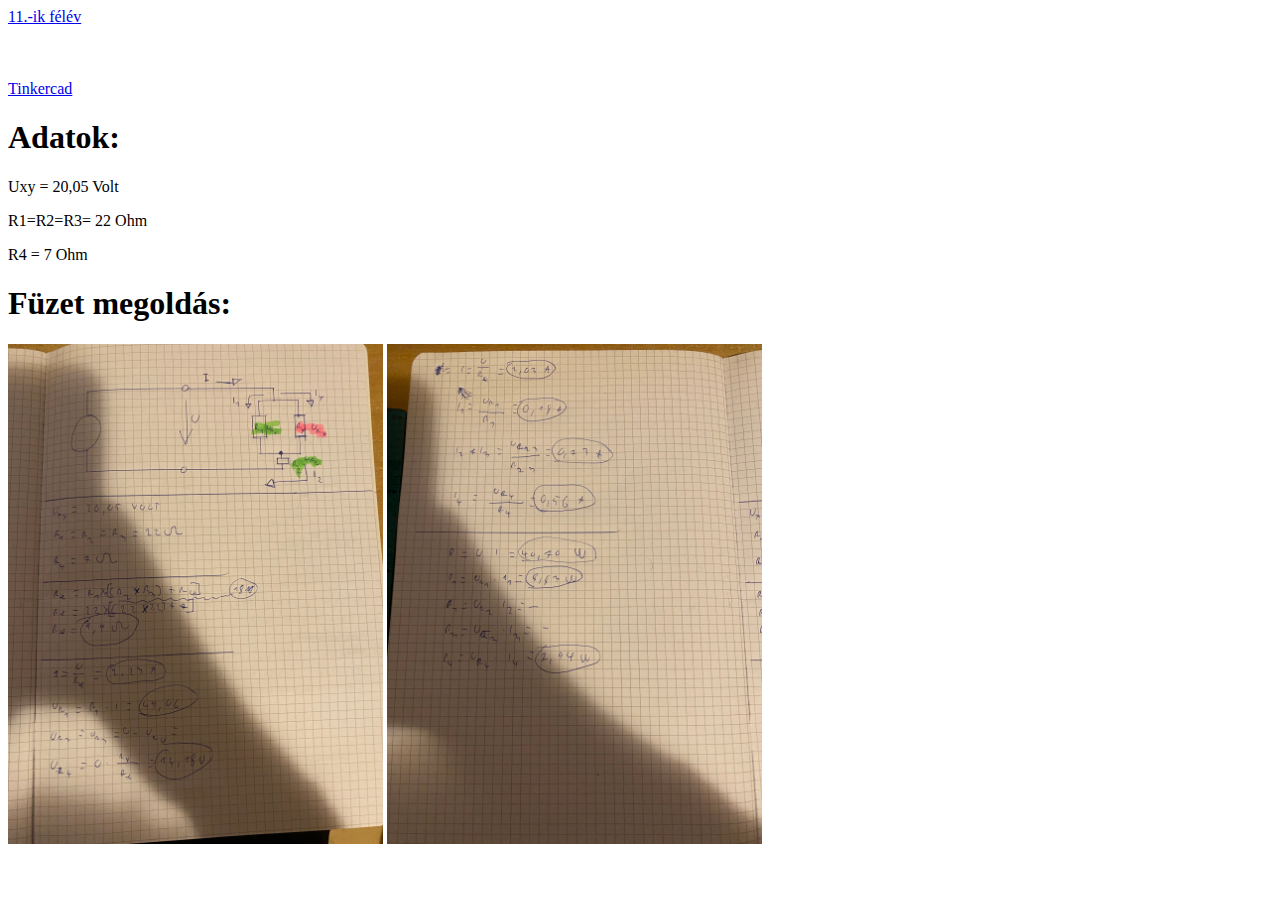
==== Doga2.html @ 9c1968a1 "Update Doga2.html" ====
<!DOCTYPE html>
<html lang="hu">
<head>
    <meta charset="UTF-8">
    <meta http-equiv="X-UA-Compatible" content="IE=edge">
    <meta name="viewport" content="width=device-width, initial-scale=1.0">

    <link rel="stylesheet" href="style.css">
    <link rel="stylesheet" href="bootstrap/css/bootstrap.min.css">  

    <title>Mercz Noel portfólió</title>
</head>
<body>
    <div class="navbar-nav">
        <a class="nav-link" href="11E1.html">11.-ik félév</a>
        <br>
        <br>
        <br>
        <br>
<a href="https://www.tinkercad.com/things/ix11w4HsNXr-fantastic-turing/editel?sharecode=Ou8PBIYP2tYgFkL2Alr__ROzyAYP4OqhyBMuAy8l6-E" target="_blank">Tinkercad</a>

<h1>Adatok:</h1>
<p>Uxy = 20,05 Volt</p>
<p>R1=R2=R3= 22 Ohm</p>
<p>R4 = 7 Ohm</p>

<h1>Füzet megoldás:</h1>


<img class="kep" src="../IMG_6448.jpeg" alt="füzet">
<img class="kep" src="../IMG_6449.jpeg" alt="füzet">

</div>
</body>
</html>
---- style.css ----
.kep {
    height: 500px;
}
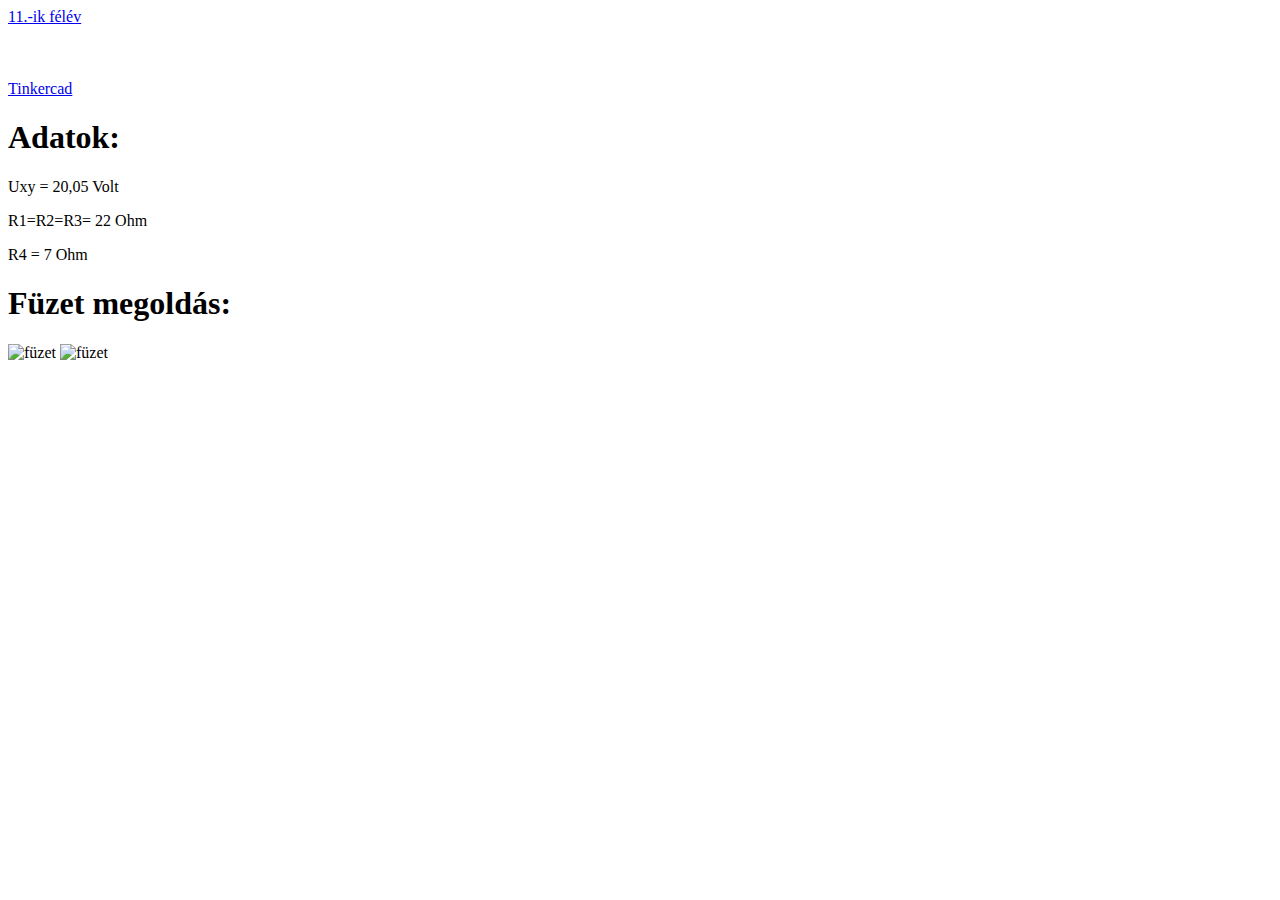
==== commit a933399d: "Update Doga2.html" ====
--- a/Doga2.html
+++ b/Doga2.html
@@ -27,8 +27,8 @@
 <h1>Füzet megoldás:</h1>
 
 
-<img class="kep" src="../IMG_6448.jpeg" alt="füzet">
-<img class="kep" src="../IMG_6449.jpeg" alt="füzet">
+<img class="kep" src="../Portfolio/IMG_6448.jpeg" alt="füzet">
+<img class="kep" src="../Portfolio/IMG_6449.jpeg" alt="füzet">
 
 </div>
 </body>
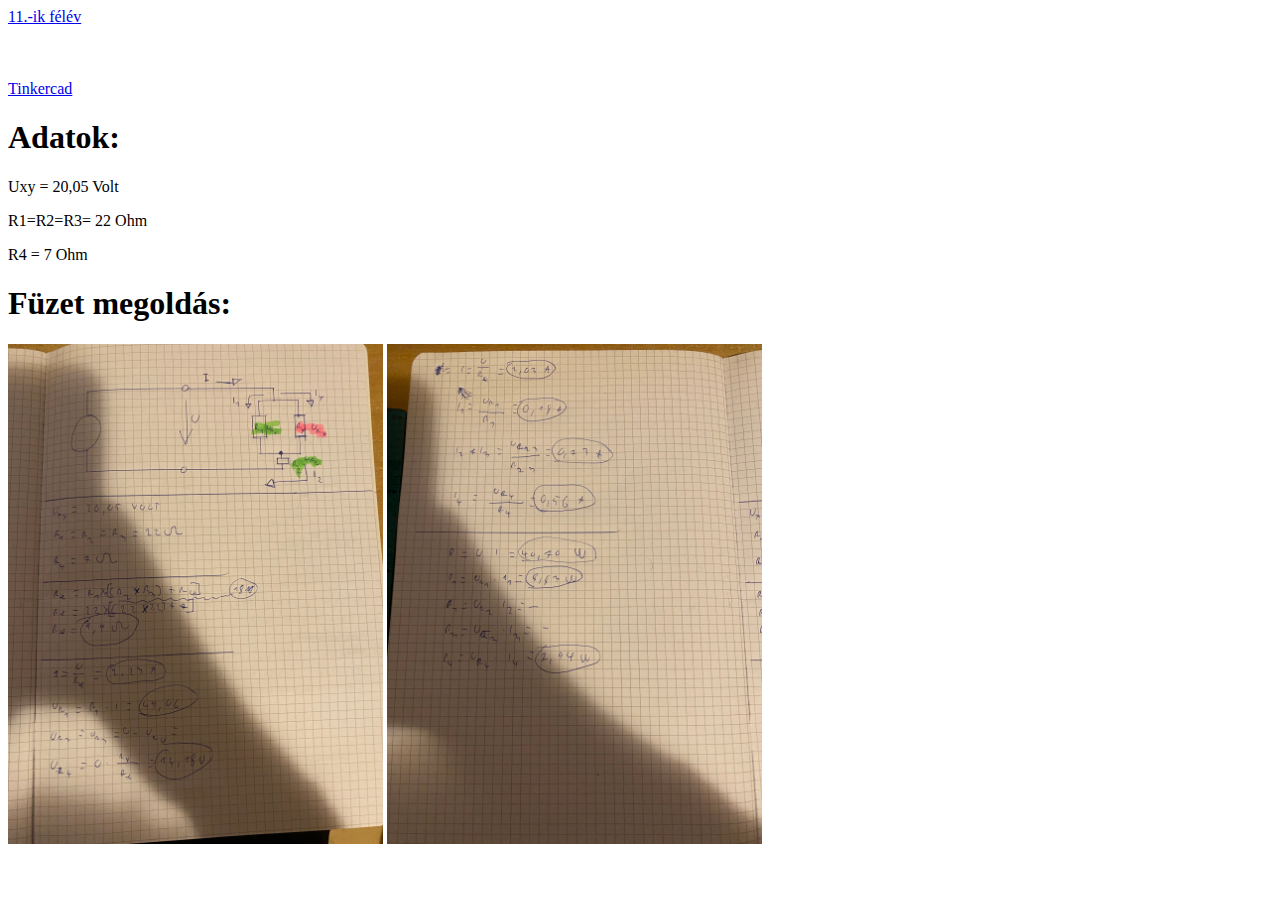
==== commit 588ffbda: "Update Doga2.html" ====
--- a/Doga2.html
+++ b/Doga2.html
@@ -27,8 +27,8 @@
 <h1>Füzet megoldás:</h1>
 
 
-<img class="kep" src="../Portfolio/IMG_6448.jpeg" alt="füzet">
-<img class="kep" src="../Portfolio/IMG_6449.jpeg" alt="füzet">
+<img class="kep" src="../IMG_6448.jpeg" alt="füzet">
+<img class="kep" src="../IMG_6449.jpeg" alt="füzet">
 
 </div>
 </body>
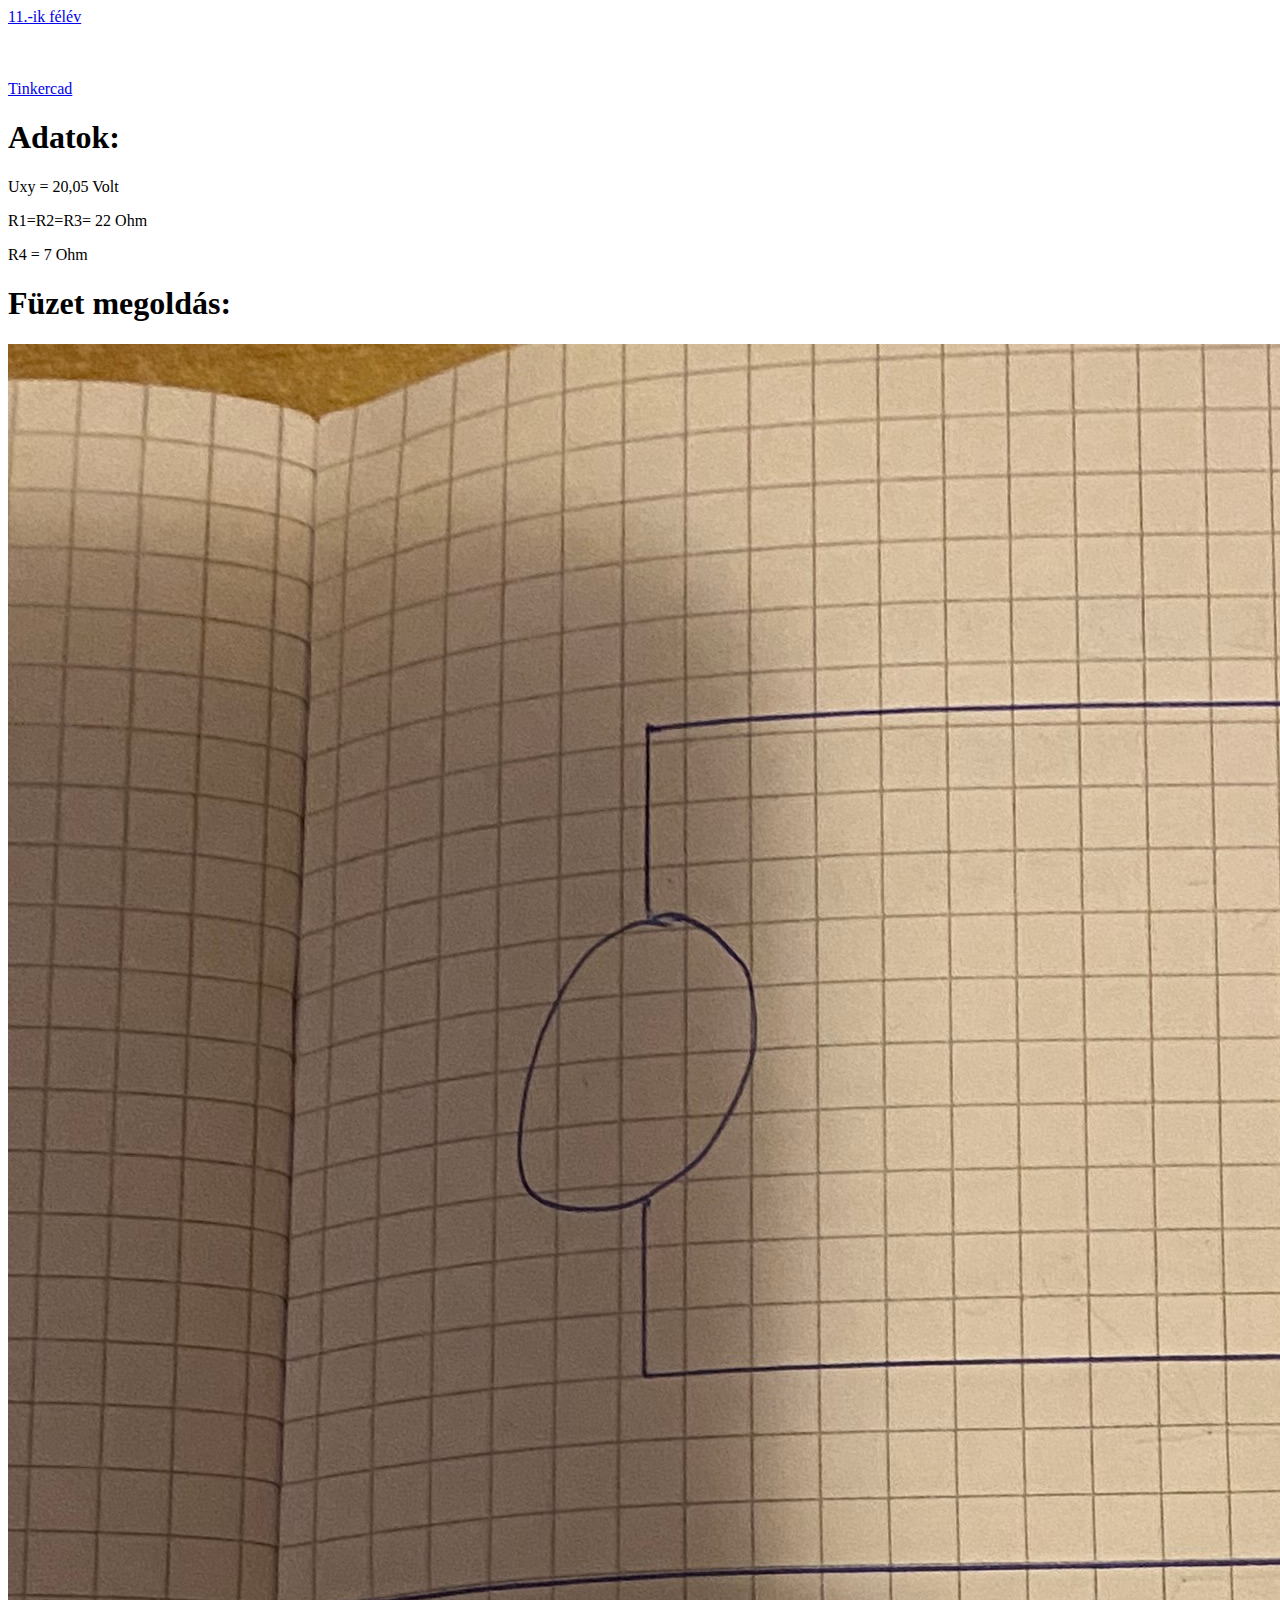
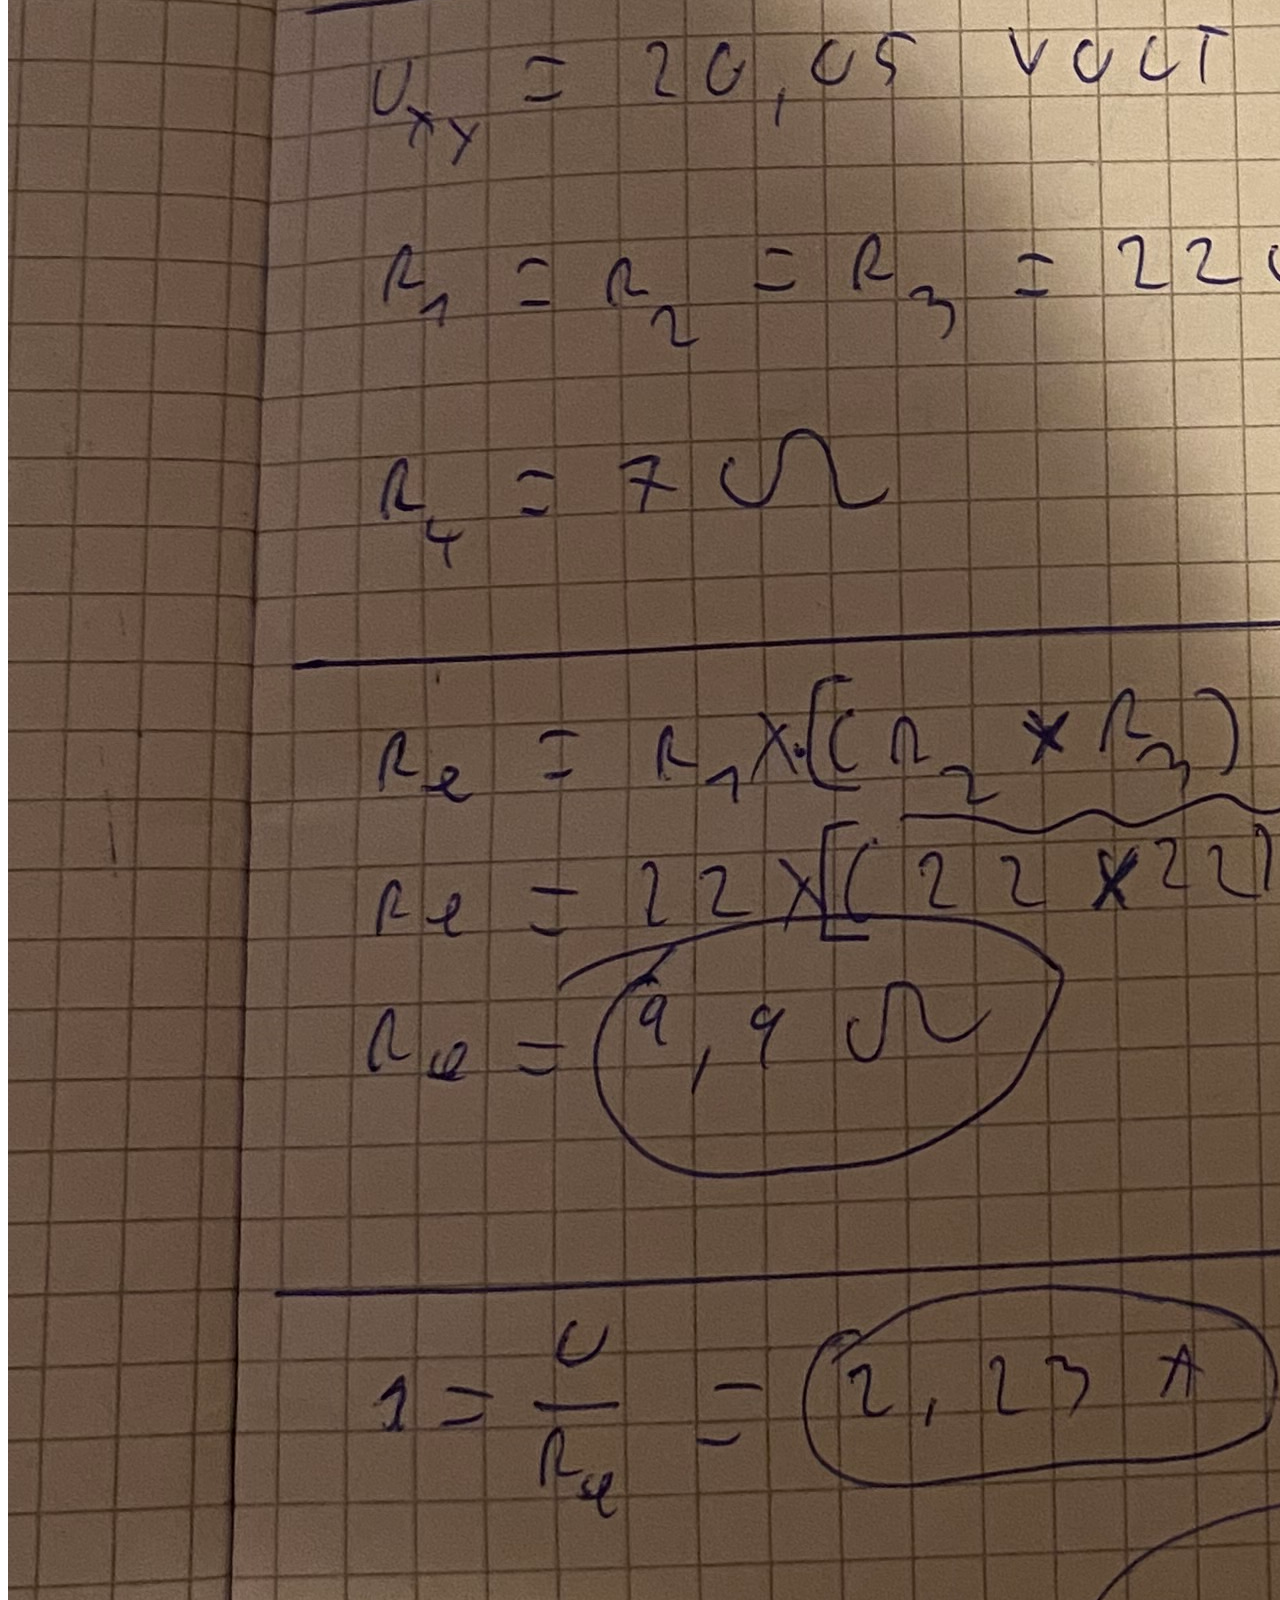
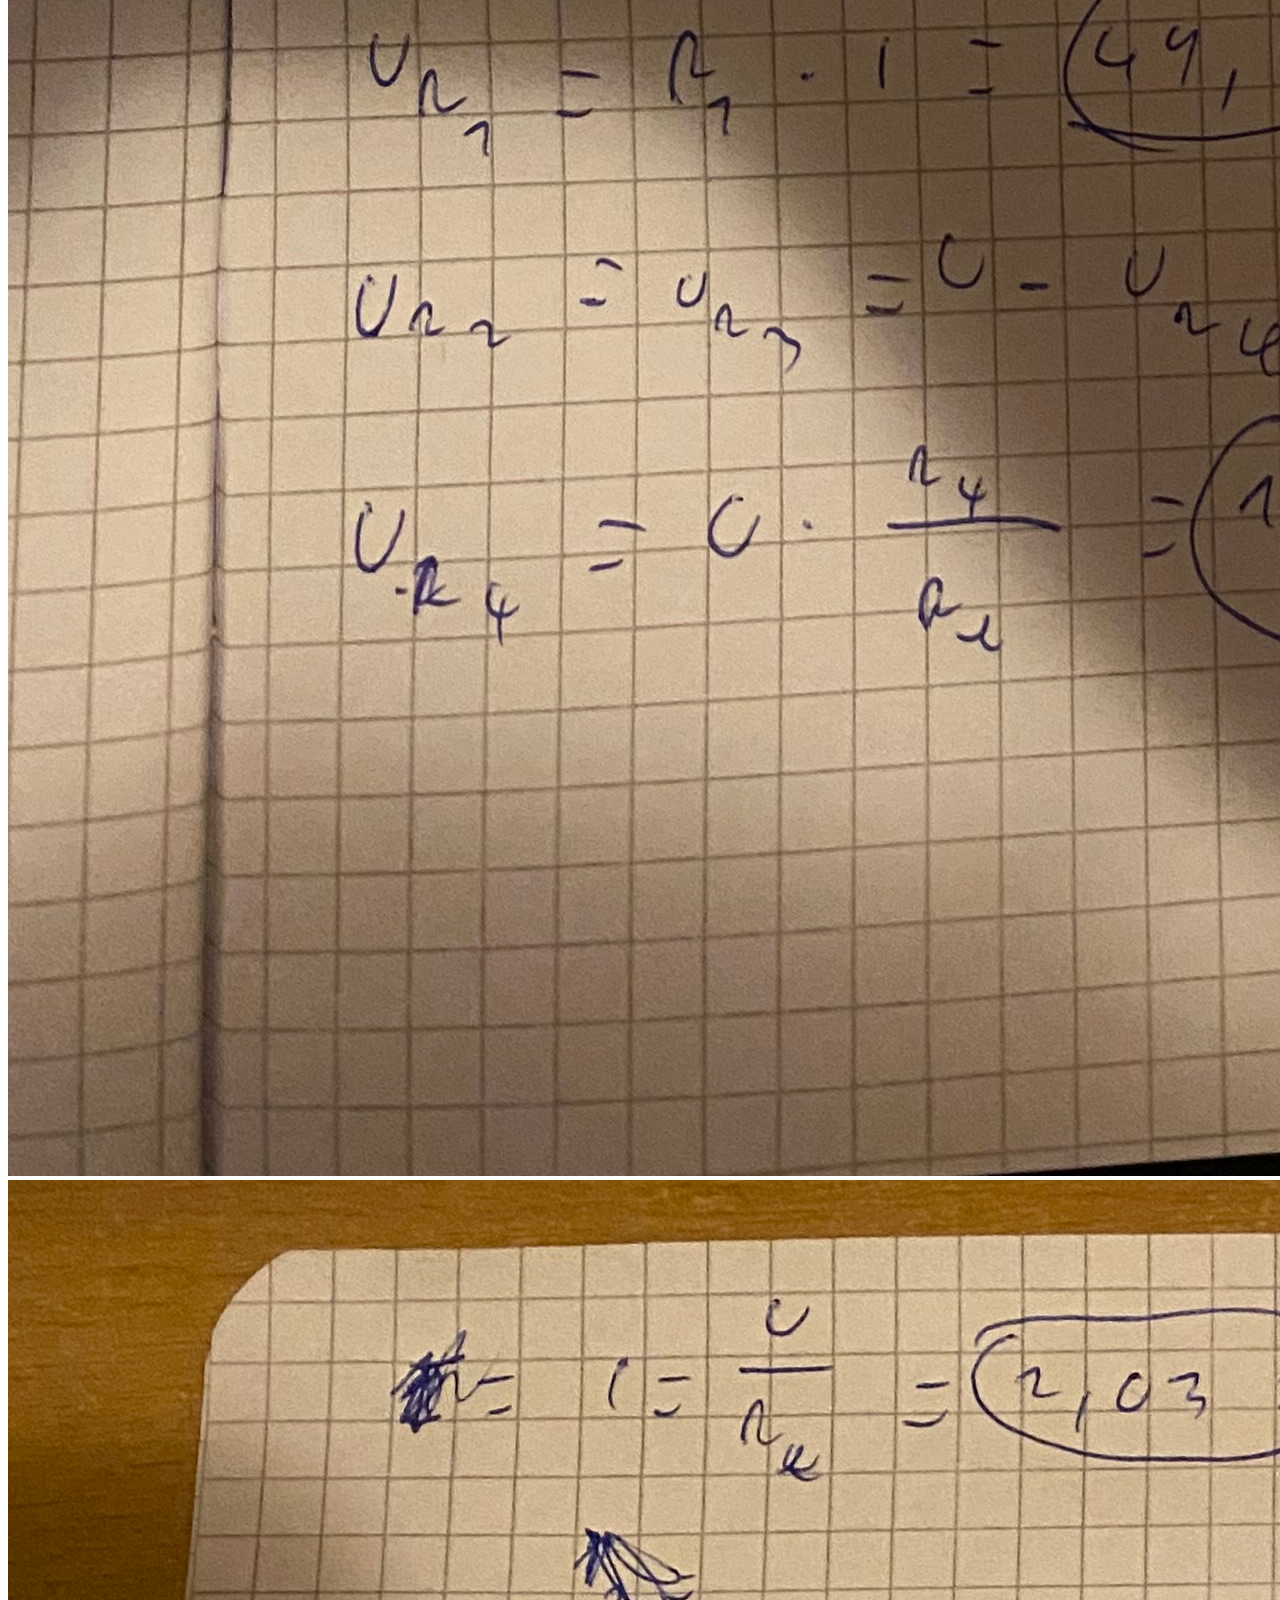
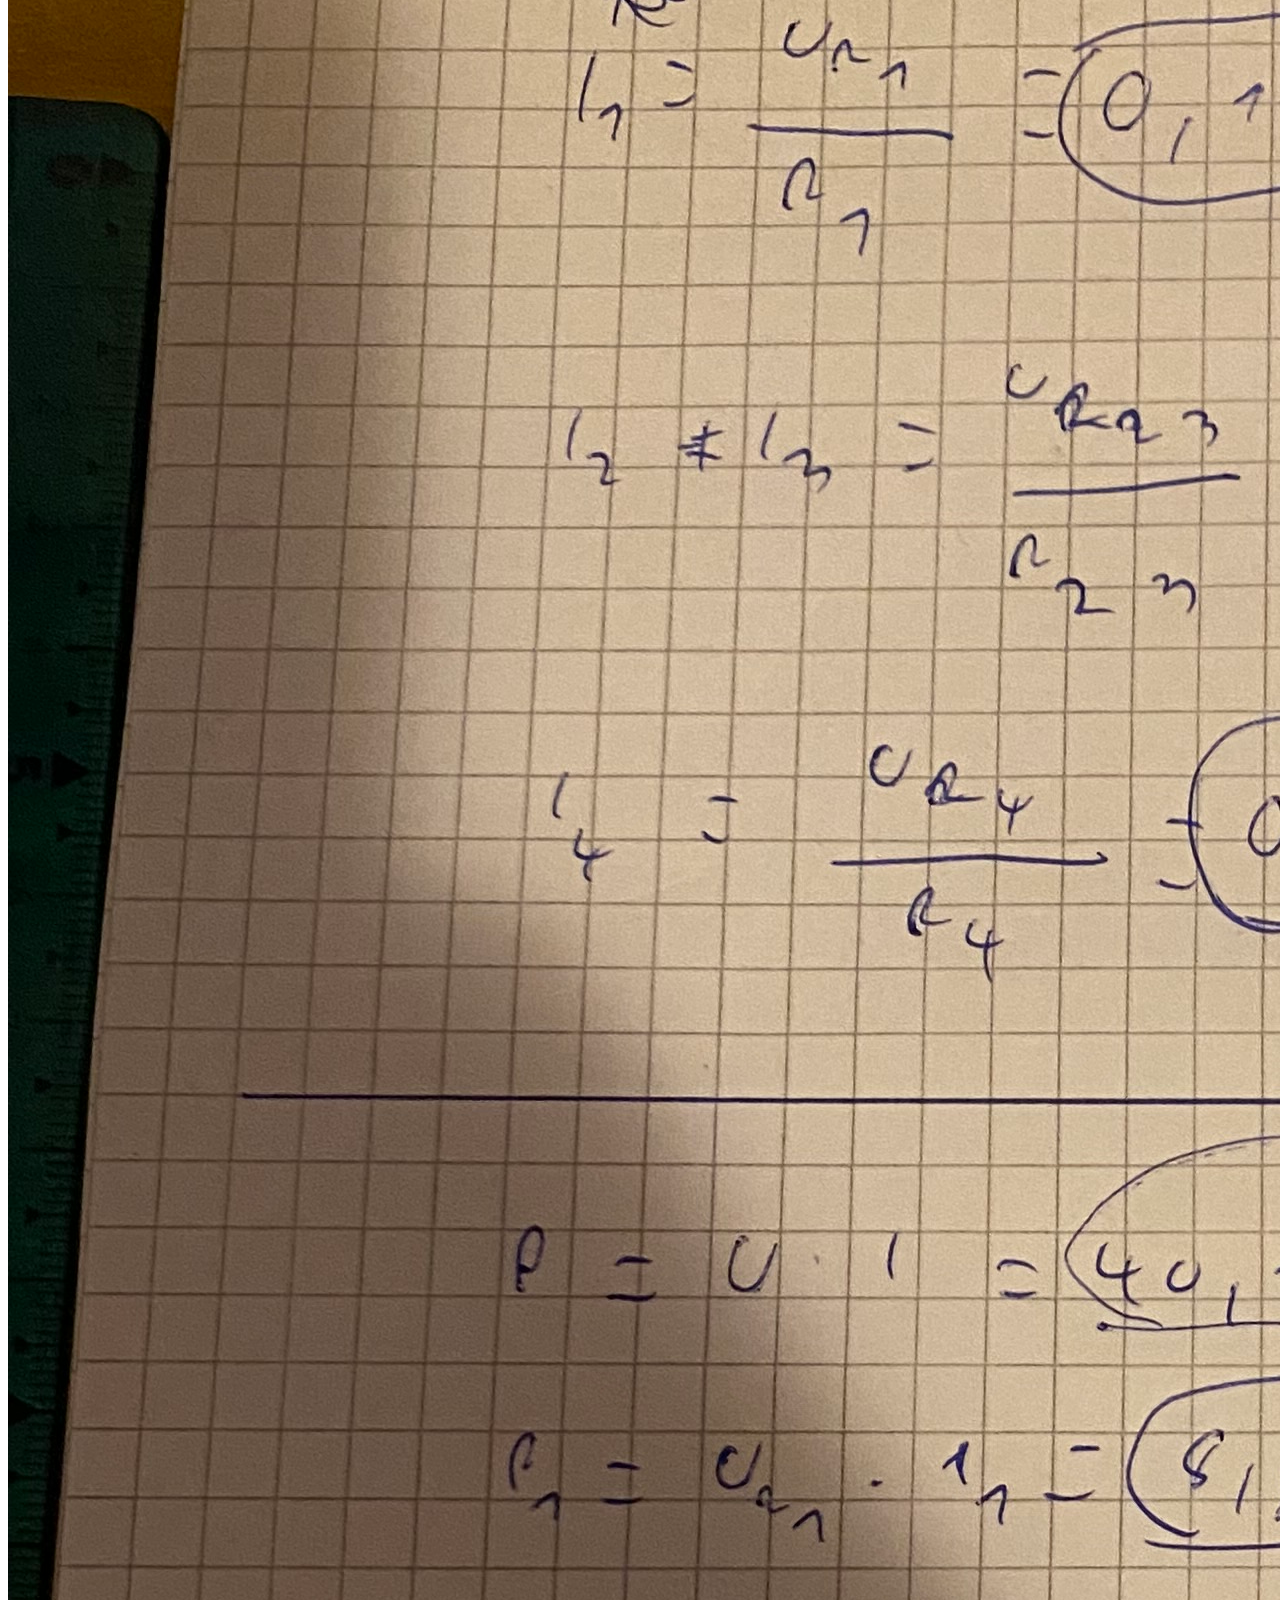
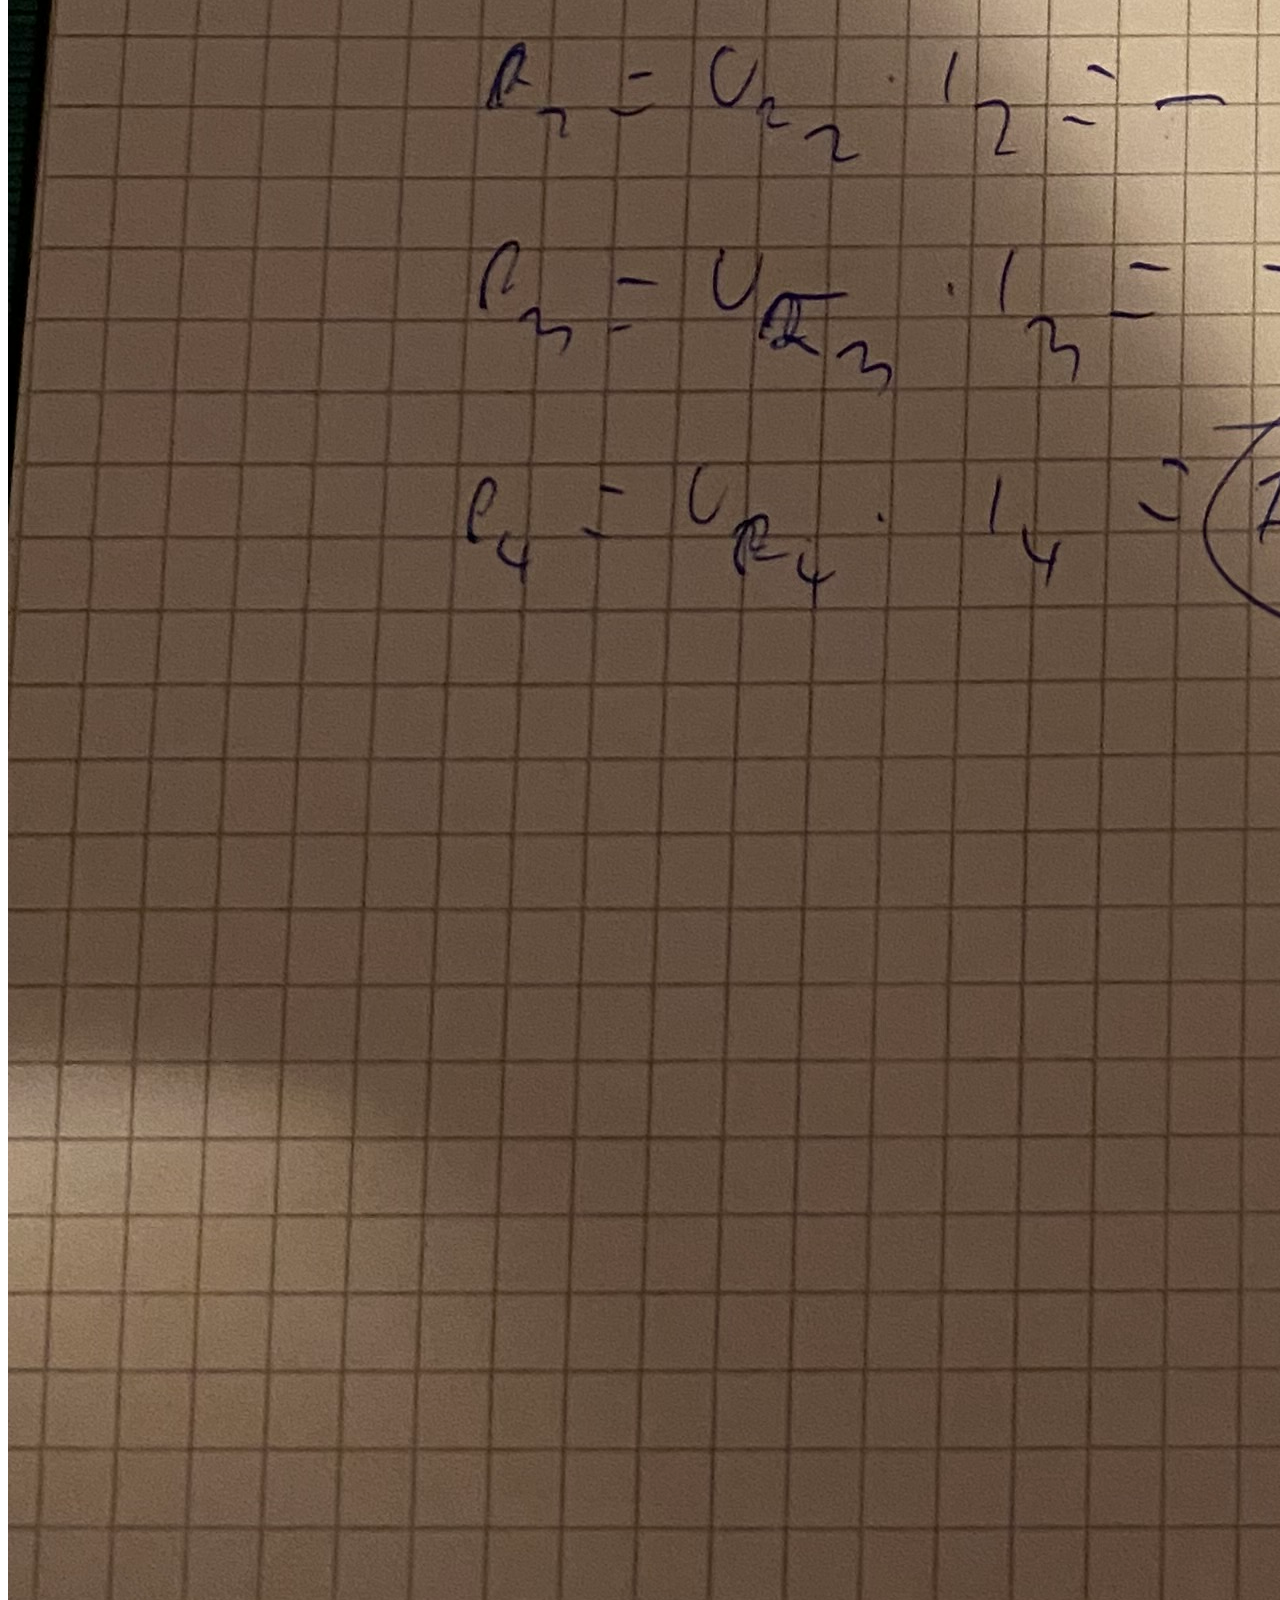
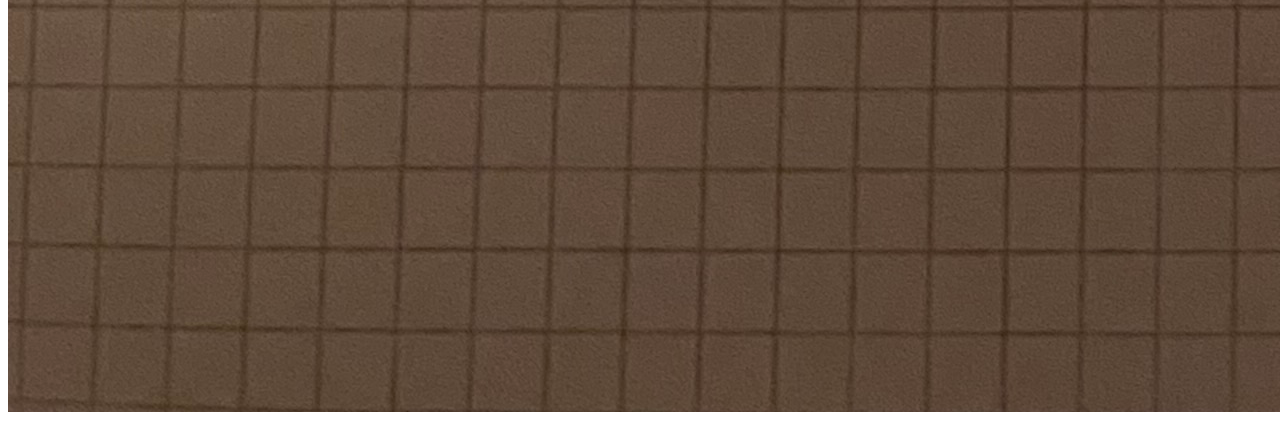
==== commit 35f6be06: "Update Doga2.html" ====
--- a/Doga2.html
+++ b/Doga2.html
@@ -27,8 +27,8 @@
 <h1>Füzet megoldás:</h1>
 
 
-<img class="kep" src="../IMG_6448.jpeg" alt="füzet">
-<img class="kep" src="../IMG_6449.jpeg" alt="füzet">
+<img src="../IMG_6448.jpeg" alt="füzet">
+<img src="../IMG_6449.jpeg" alt="füzet">
 
 </div>
 </body>
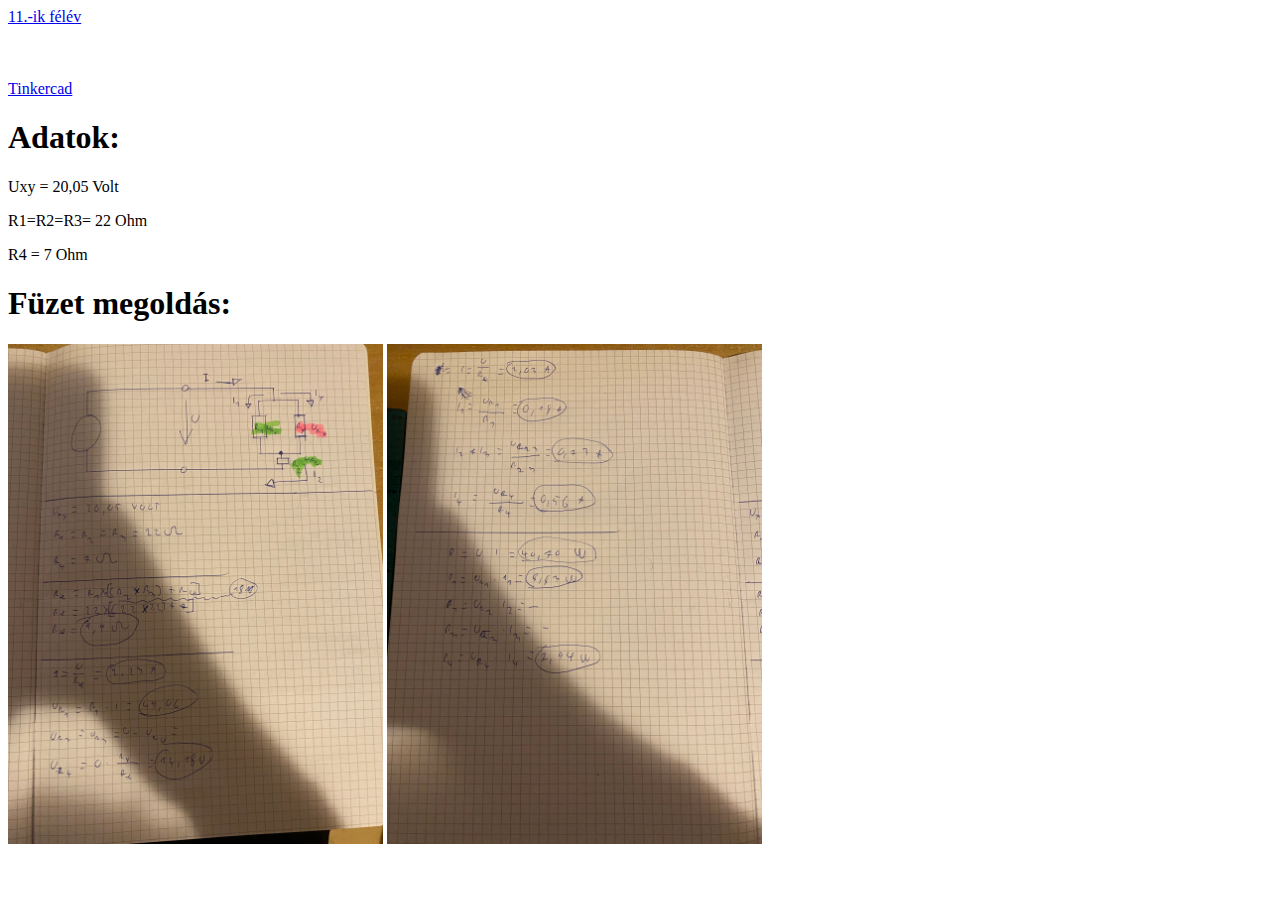
==== commit 8ca72ef1: "Update Doga2.html" ====
--- a/Doga2.html
+++ b/Doga2.html
@@ -27,8 +27,8 @@
 <h1>Füzet megoldás:</h1>
 
 
-<img src="../IMG_6448.jpeg" alt="füzet">
-<img src="../IMG_6449.jpeg" alt="füzet">
+<img class="kep" src="img/IMG_6448.jpeg" alt="füzet">
+<img class="kep" src="img/IMG_6449.jpeg" alt="füzet">
 
 </div>
 </body>
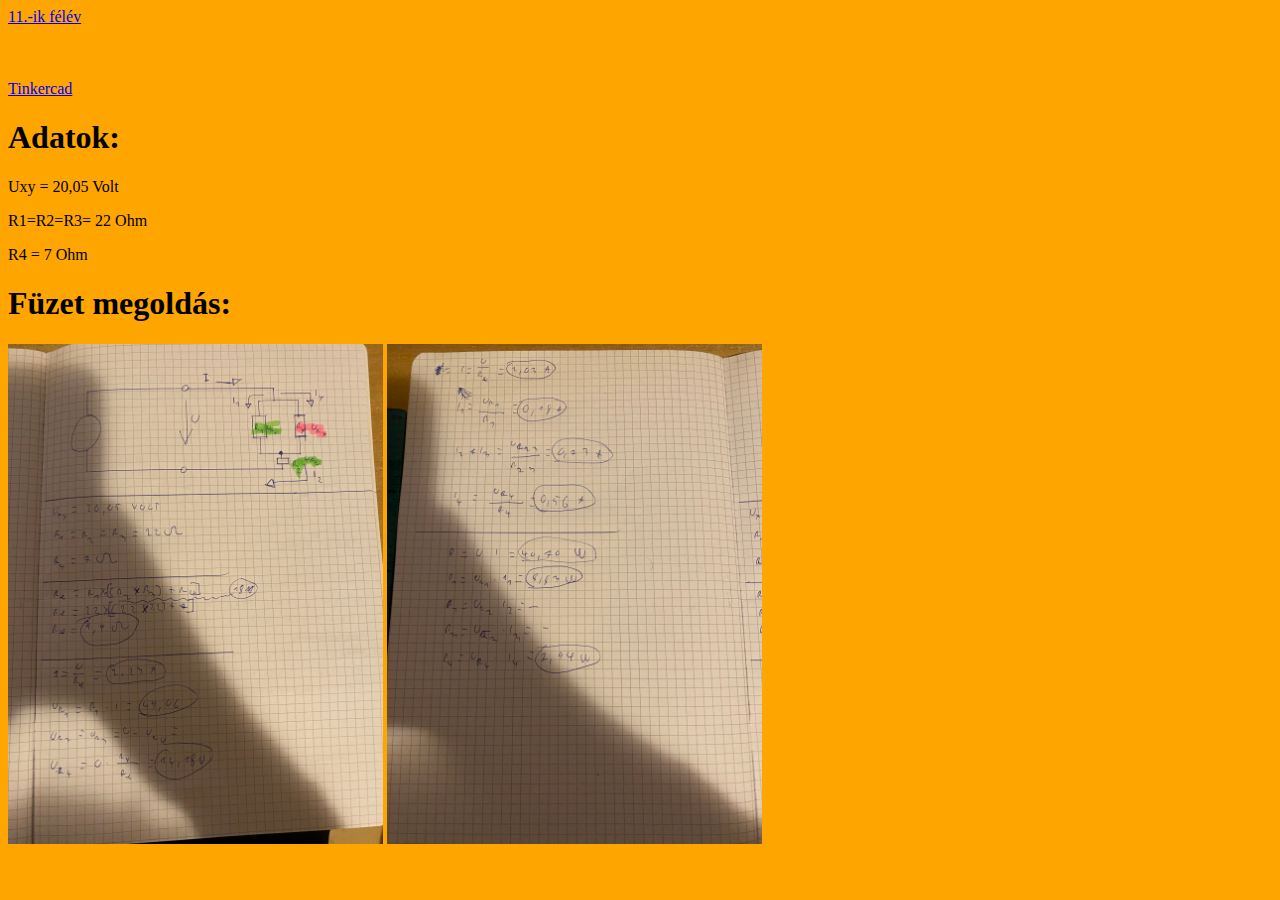
==== commit 8aac0818: "Add files via upload" ====
--- a/Doga2.html
+++ b/Doga2.html
@@ -19,6 +19,8 @@
         <br>
 <a href="https://www.tinkercad.com/things/ix11w4HsNXr-fantastic-turing/editel?sharecode=Ou8PBIYP2tYgFkL2Alr__ROzyAYP4OqhyBMuAy8l6-E" target="_blank">Tinkercad</a>
 
+</div>
+
 <h1>Adatok:</h1>
 <p>Uxy = 20,05 Volt</p>
 <p>R1=R2=R3= 22 Ohm</p>
@@ -30,6 +32,6 @@
 <img class="kep" src="img/IMG_6448.jpeg" alt="füzet">
 <img class="kep" src="img/IMG_6449.jpeg" alt="füzet">
 
-</div>
+
 </body>
-</html>
+</html>--- a/style.css
+++ b/style.css
@@ -1,3 +1,7 @@
 .kep {
     height: 500px;
+}
+
+body {
+background-color: orange;
 }